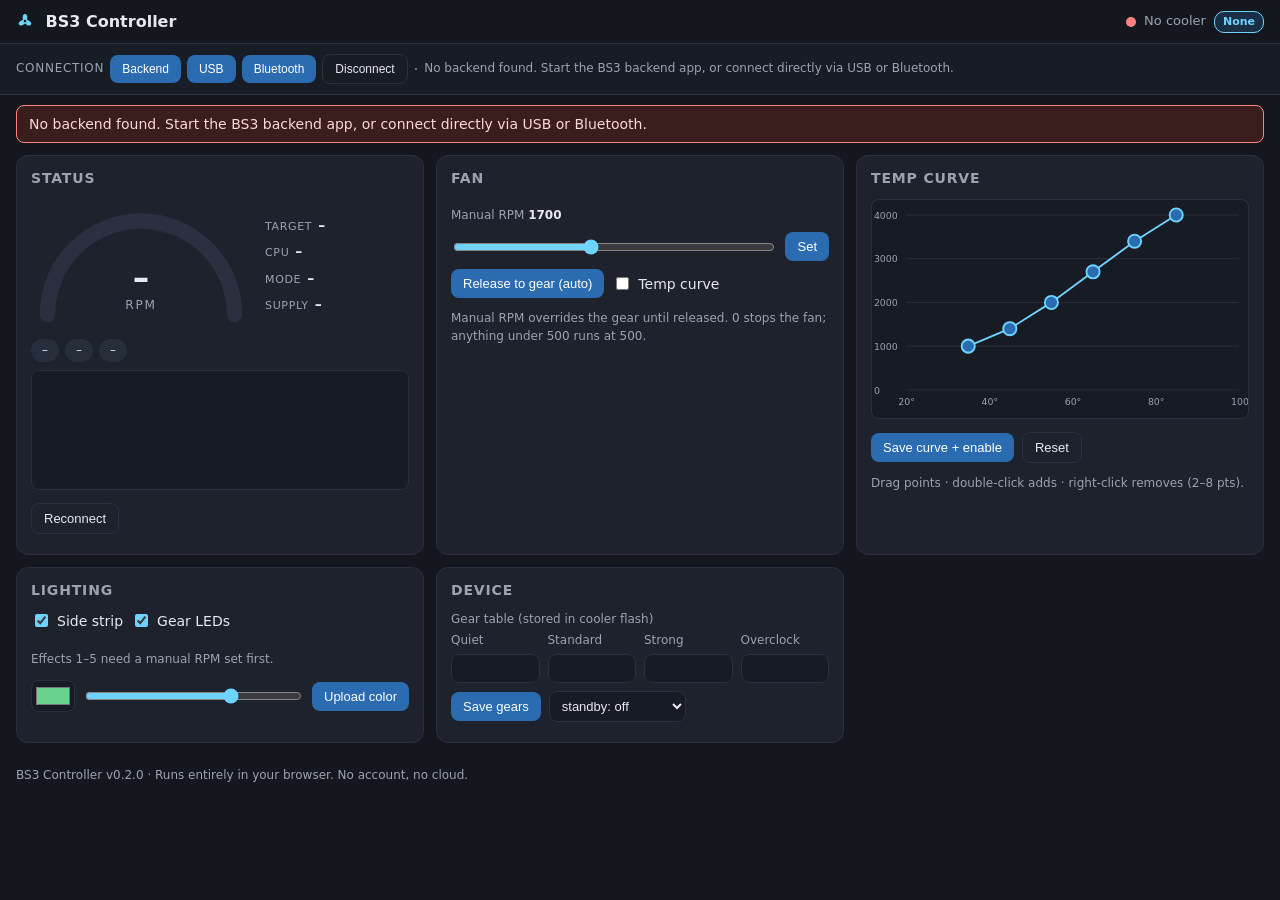
==== launcher/index.html @ 0923d2d2 "make it releasable: 0.2.0 versioning, branding, plain-language UI, installer metadata" ====
<!doctype html>
<html lang="en">
<head>
<meta charset="utf-8">
<meta name="viewport" content="width=device-width, initial-scale=1">
<meta name="description" content="BS3 Controller — local control for Flydigi BS3 / BS3 Pro cooling pads. No account, no cloud.">
<meta name="theme-color" content="#14171d">
<link rel="icon" href="data:image/svg+xml,%3Csvg xmlns='http://www.w3.org/2000/svg' viewBox='0 0 64 64'%3E%3Crect width='64' height='64' rx='14' fill='%2314171d'/%3E%3Cg fill='%236fd3ff'%3E%3Cellipse cx='32' cy='20' rx='8' ry='13'/%3E%3Cellipse cx='32' cy='20' rx='8' ry='13' transform='rotate(120 32 32)'/%3E%3Cellipse cx='32' cy='20' rx='8' ry='13' transform='rotate(240 32 32)'/%3E%3C/g%3E%3Ccircle cx='32' cy='32' r='6.5' fill='%2314171d'/%3E%3Ccircle cx='32' cy='32' r='6.5' fill='none' stroke='%236fd3ff' stroke-width='3'/%3E%3C/svg%3E">
<title>BS3 Controller</title>
<link rel="stylesheet" href="./style.css?v=0.6">
<style>
.transport { display: flex; gap: 6px; align-items: center; flex-wrap: wrap;
  padding: 10px 16px; border-bottom: 1px solid var(--line); background: #171c25; }
.transport button { font-size: 12px; }
.transport .sep { color: var(--mut); }
.connLbl { font-size: 12px; color: var(--mut); text-transform: uppercase; letter-spacing: .06em; }
#transportNote { font-size: 12px; color: var(--mut); }
.badge.info { background: #1a2f45; color: var(--acc); border: 1px solid var(--acc); }
</style>
</head>
<body>
<header class="top">
  <div class="brand"><svg class="fan" id="fanIcon" width="18" height="18" viewBox="0 0 24 24" aria-hidden="true"><g fill="#6fd3ff"><ellipse cx="12" cy="7.6" rx="3.1" ry="4.9"/><ellipse cx="12" cy="7.6" rx="3.1" ry="4.9" transform="rotate(120 12 12)"/><ellipse cx="12" cy="7.6" rx="3.1" ry="4.9" transform="rotate(240 12 12)"/></g><circle cx="12" cy="12" r="2.5" fill="#14171d"/><circle cx="12" cy="12" r="2.5" fill="none" stroke="#6fd3ff" stroke-width="1.3"/></svg> BS3 Controller</div>
  <div class="conn"><span id="dot" class="dot"></span><span id="model">…</span><span id="transportBadge" class="badge info">Starting…</span></div>
</header>
<div class="transport">
  <span class="connLbl">Connection</span>
  <button id="btnBackend" title="Probe the local BS3 backend app (127.0.0.1:8765)">Backend</button>
  <button id="btnUsb" title="Connect directly over USB (Chrome/Edge)">USB</button>
  <button id="btnBle" title="Connect directly over Bluetooth (Chrome/Edge)">Bluetooth</button>
  <button id="btnDisconnect" class="ghost">Disconnect</button>
  <span class="sep">·</span>
  <span id="transportNote">Looking for the BS3 backend…</span>
</div>
<div id="err" class="err" hidden></div>

<main class="grid">
  <section class="card" id="statusCard">
    <h2>Status</h2>
    <div class="gaugeWrap">
      <svg id="gauge" viewBox="0 0 200 120" width="220" height="132">
        <path d="M 15 105 A 85 85 0 0 1 185 105" fill="none" stroke="#2a3040" stroke-width="14" stroke-linecap="round"/>
        <path id="gaugeArc" d="M 15 105 A 85 85 0 0 1 185 105" fill="none" stroke="#6fd3ff" stroke-width="14" stroke-linecap="round" stroke-dasharray="267" stroke-dashoffset="267"/>
        <text id="rpmText" x="100" y="82" text-anchor="middle" class="rpm">–</text>
        <text x="100" y="100" text-anchor="middle" class="sub">RPM</text>
      </svg>
      <div class="statCol">
        <div><label>Target</label><b id="tRpm">–</b></div>
        <div><label>CPU</label><b id="cpu">–</b></div>
        <div><label>Mode</label><b id="mode">–</b></div>
        <div><label>Supply</label><b id="supply">–</b></div>
      </div>
    </div>
    <div class="chips"><span id="chipGear" class="chip">–</span><span id="chipStrip" class="chip">–</span><span id="chipFw" class="chip">–</span></div>
    <canvas id="hist" width="520" height="120"></canvas>
    <div class="row"><button id="btnReconnect" class="ghost">Reconnect</button><span id="trans" class="muted"></span></div>
  </section>

  <section class="card">
    <h2>Fan</h2>
    <div class="gearBtns" id="gearBtns"></div>
    <label class="lbl">Manual RPM <span id="rpmVal">1700</span></label>
    <div class="row"><input id="rpm" type="range" min="0" max="4000" step="50" value="1700"><button id="btnRpm">Set</button></div>
    <div class="row"><button id="btnAuto">Release to gear (auto)</button>
      <label class="toggle"><input type="checkbox" id="curveOn"> <span>Temp curve</span></label></div>
    <p class="muted">Manual RPM overrides the gear until released. 0 stops the fan; anything under 500 runs at 500.</p>
    <p class="muted" id="curveNote" hidden>Curve automation runs in bs3-web — browsers can't read CPU temperature.</p>
  </section>

  <section class="card">
    <h2>Temp curve</h2>
    <svg id="curve" viewBox="0 0 400 220" width="100%" height="220"></svg>
    <div class="row"><button id="btnCurveSave">Save curve + enable</button><button id="btnCurveReset" class="ghost">Reset</button></div>
    <p class="muted">Drag points · double-click adds · right-click removes (2–8 pts).</p>
  </section>

  <section class="card">
    <h2>Lighting</h2>
    <div class="row"><label class="toggle"><input type="checkbox" id="stripOn" checked> <span>Side strip</span></label>
      <label class="toggle"><input type="checkbox" id="gearLedOn" checked> <span>Gear LEDs</span></label></div>
    <div class="fx" id="fxBtns"></div>
    <p class="muted" id="fxHint">Effects 1–5 need a manual RPM set first.</p>
    <p class="muted" id="stripNote" hidden>No side strip on this model (gear LEDs only) — strip controls disabled.</p>
    <div class="row"><input type="color" id="color" value="#68d391"><input id="bright" type="range" min="5" max="100" value="70"><button id="btnUpload">Upload color</button></div>
  </section>

  <section class="card">
    <h2>Device</h2>
    <label class="lbl">Gear table (stored in cooler flash)</label>
    <div class="gearTable" id="gearTable">
      <label>Quiet<input id="g0" type="number" min="500" max="4000" step="50"></label>
      <label>Standard<input id="g1" type="number" min="500" max="4000" step="50"></label>
      <label>Strong<input id="g2" type="number" min="500" max="4000" step="50"></label>
      <label>Overclock<input id="g3" type="number" min="500" max="4000" step="50"></label>
    </div>
    <div class="row"><button id="btnGears">Save gears</button>
      <select id="standby"><option value="off">standby: off</option><option value="instant">standby: instant</option><option value="delayed">standby: delayed</option></select></div>
  </section>
</main>

<footer class="muted">BS3 Controller v0.2.0 · Runs entirely in your browser. No account, no cloud.</footer>
<script src="./protocol.js?v=0.6"></script>
<script src="./rgb.js?v=0.6"></script>
<script src="./hid.js?v=0.6"></script>
<script src="./gatt.js?v=0.6"></script>
<script src="./device.js?v=0.6"></script>
<script src="./app.js?v=0.6"></script>
</body>
</html>
---- launcher/style.css ----
:root {
  --bg: #14171d;
  --card: #1d222c;
  --line: #2a3040;
  --txt: #e6e9ef;
  --mut: #9aa3b2;
  --acc: #6fd3ff;
  --ok: #68d391;
  --warn: #f6c453;
  --err: #fc8181;
}
* { box-sizing: border-box; }
body {
  margin: 0; background: var(--bg); color: var(--txt);
  font: 14px/1.45 system-ui, -apple-system, "Segoe UI", sans-serif;
}
.top {
  display: flex; justify-content: space-between; align-items: center;
  padding: 10px 16px; border-bottom: 1px solid var(--line);
  position: sticky; top: 0; background: var(--bg); z-index: 5;
}
.brand { font-weight: 700; font-size: 16px; }
.brand svg.fan { vertical-align: -3px; margin-right: 6px; }
.fan { display: inline-block; margin-right: 6px; }
.fan.spin { animation: spin 1.2s linear infinite; }
@keyframes spin { to { transform: rotate(360deg); } }
.conn { display: flex; align-items: center; gap: 8px; font-size: 13px; color: var(--mut); }
.dot { width: 10px; height: 10px; border-radius: 50%; background: #555; display: inline-block; }
.dot.ok { background: var(--ok); }
.dot.bad { background: var(--err); }
.badge { font-size: 11px; font-weight: 700; padding: 2px 8px; border-radius: 10px; }
.badge.warn { background: #3a2f14; color: var(--warn); border: 1px solid var(--warn); }
.err {
  margin: 10px 16px 0; padding: 8px 12px; border-radius: 8px;
  background: #3a1d1d; border: 1px solid var(--err); color: #ffd7d7;
}
.grid {
  display: grid; gap: 12px; padding: 12px 16px 24px;
  grid-template-columns: repeat(auto-fit, minmax(320px, 1fr));
}
.card {
  background: var(--card); border: 1px solid var(--line);
  border-radius: 12px; padding: 12px 14px;
}
.card h2 { margin: 0 0 10px; font-size: 14px; text-transform: uppercase;
  letter-spacing: .06em; color: var(--mut); }
.gaugeWrap { display: flex; gap: 14px; align-items: center; }
.rpm { font-size: 30px; font-weight: 800; fill: var(--txt); }
.sub { font-size: 11px; fill: var(--mut); letter-spacing: .15em; }
.statCol { display: grid; gap: 6px; }
.statCol label { color: var(--mut); font-size: 11px; text-transform: uppercase;
  letter-spacing: .06em; margin-right: 6px; }
.chips { display: flex; gap: 6px; flex-wrap: wrap; margin: 8px 0; }
.chip { font-size: 12px; background: #262d3b; border: 1px solid var(--line);
  padding: 2px 10px; border-radius: 12px; }
#hist { width: 100%; height: 120px; background: #161b24;
  border: 1px solid var(--line); border-radius: 8px; }
.row { display: flex; gap: 8px; align-items: center; margin: 8px 0; flex-wrap: wrap; }
.muted { color: var(--mut); font-size: 12px; }
footer.muted { padding: 0 16px 20px; }
button {
  background: #2b6cb0; color: #fff; border: 0; border-radius: 8px;
  padding: 7px 12px; cursor: pointer; font-size: 13px;
}
button:hover { filter: brightness(1.15); }
button.ghost { background: transparent; border: 1px solid var(--line); color: var(--txt); }
button.on { background: #2f855a; }
button.dirty { outline: 2px solid var(--warn); }
button:disabled { opacity: .45; cursor: default; }
.gearBtns { display: flex; gap: 6px; flex-wrap: wrap; margin-bottom: 8px; }
.lbl { display: block; margin: 8px 0 4px; color: var(--mut); font-size: 12px; }
.lbl span { color: var(--txt); font-weight: 700; }
input[type="range"] { flex: 1; min-width: 120px; accent-color: var(--acc); }
input[type="number"], select {
  background: #161b24; color: var(--txt); border: 1px solid var(--line);
  border-radius: 8px; padding: 6px 8px; font-size: 13px;
}
input[type="color"] { width: 44px; height: 32px; border: 1px solid var(--line);
  border-radius: 8px; background: #161b24; padding: 2px; }
input[type="checkbox"] { accent-color: var(--acc); }
.toggle { display: inline-flex; align-items: center; gap: 6px; cursor: pointer; }
.fx { display: flex; gap: 6px; flex-wrap: wrap; margin: 8px 0; }
.fx button { font-size: 12px; padding: 6px 10px; background: #3a4356; }
.fx button.on { background: #2f855a; }
#curve { width: 100%; background: #161b24; border: 1px solid var(--line);
  border-radius: 8px; touch-action: none; }
.gearTable { display: grid; grid-template-columns: repeat(4, 1fr); gap: 8px; }
.gearTable label { display: grid; gap: 4px; font-size: 12px; color: var(--mut); }
.gearTable input { width: 100%; }
@media (max-width: 480px) { .gearTable { grid-template-columns: repeat(2, 1fr); } }
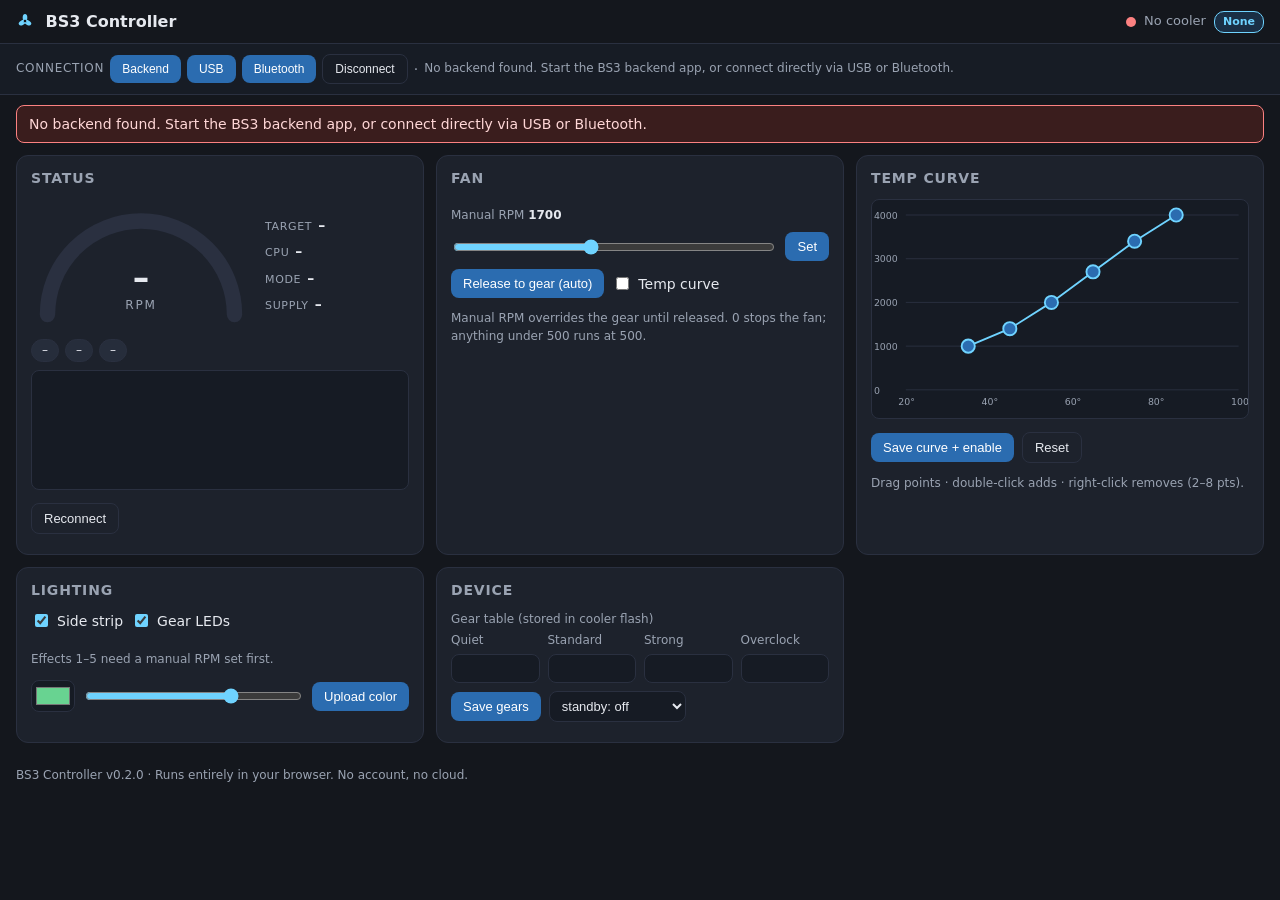
==== commit 0db0e461: "dashboards render on change: stop per-second SVG/canvas/DOM rebuilds" ====
--- a/launcher/index.html
+++ b/launcher/index.html
@@ -104,6 +104,6 @@
 <script src="./hid.js?v=0.6"></script>
 <script src="./gatt.js?v=0.6"></script>
 <script src="./device.js?v=0.6"></script>
-<script src="./app.js?v=0.6"></script>
+<script src="./app.js?v=0.7"></script>
 </body>
 </html>
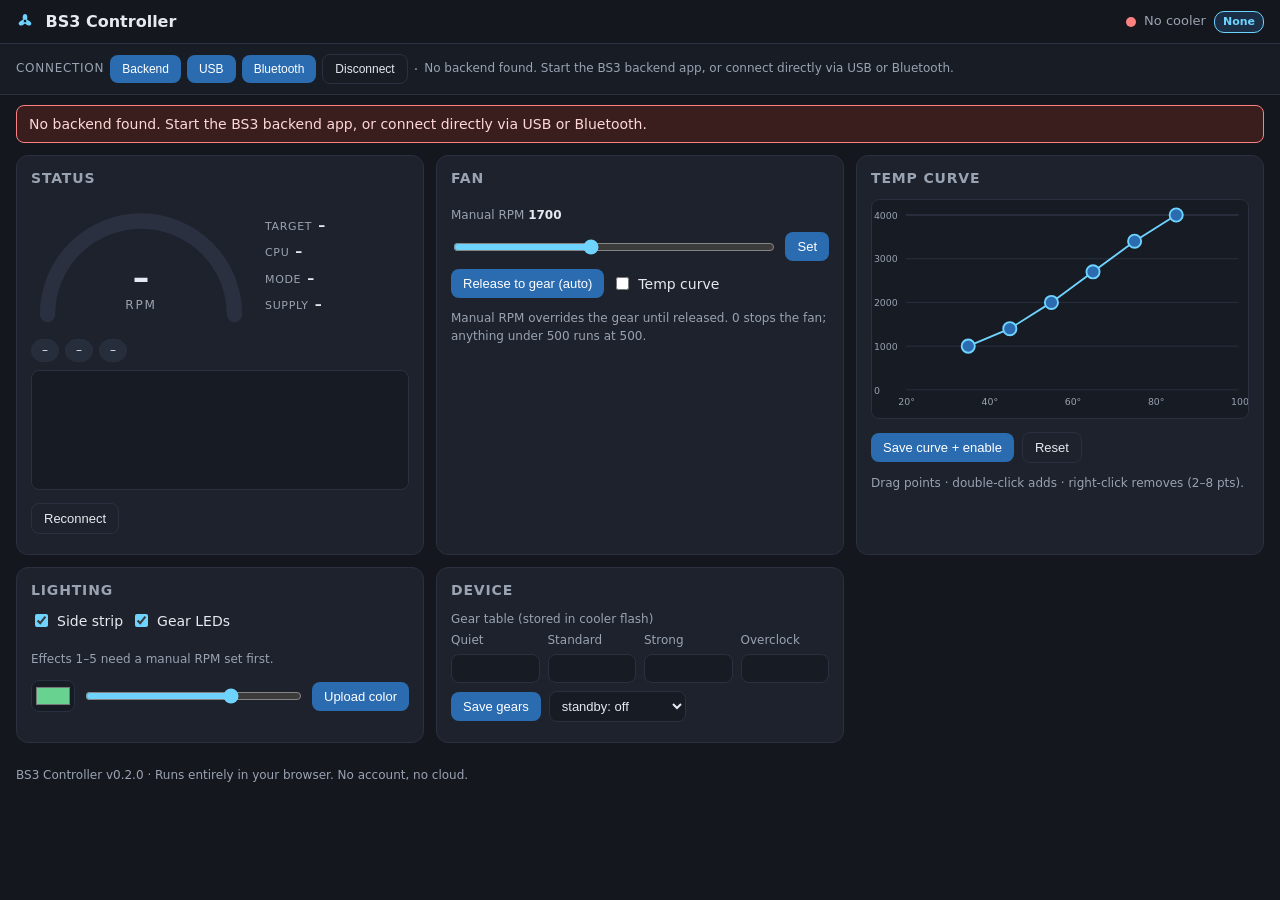
==== commit a9f402b6: "curve editor: per-point value labels, live drag readout, axis tops at unit ceiling" ====
--- a/launcher/index.html
+++ b/launcher/index.html
@@ -7,7 +7,7 @@
 <meta name="theme-color" content="#14171d">
 <link rel="icon" href="data:image/svg+xml,%3Csvg xmlns='http://www.w3.org/2000/svg' viewBox='0 0 64 64'%3E%3Crect width='64' height='64' rx='14' fill='%2314171d'/%3E%3Cg fill='%236fd3ff'%3E%3Cellipse cx='32' cy='20' rx='8' ry='13'/%3E%3Cellipse cx='32' cy='20' rx='8' ry='13' transform='rotate(120 32 32)'/%3E%3Cellipse cx='32' cy='20' rx='8' ry='13' transform='rotate(240 32 32)'/%3E%3C/g%3E%3Ccircle cx='32' cy='32' r='6.5' fill='%2314171d'/%3E%3Ccircle cx='32' cy='32' r='6.5' fill='none' stroke='%236fd3ff' stroke-width='3'/%3E%3C/svg%3E">
 <title>BS3 Controller</title>
-<link rel="stylesheet" href="./style.css?v=0.6">
+<link rel="stylesheet" href="./style.css?v=0.7">
 <style>
 .transport { display: flex; gap: 6px; align-items: center; flex-wrap: wrap;
   padding: 10px 16px; border-bottom: 1px solid var(--line); background: #171c25; }
@@ -104,6 +104,6 @@
 <script src="./hid.js?v=0.6"></script>
 <script src="./gatt.js?v=0.6"></script>
 <script src="./device.js?v=0.6"></script>
-<script src="./app.js?v=0.7"></script>
+<script src="./app.js?v=0.9"></script>
 </body>
 </html>
--- a/launcher/style.css
+++ b/launcher/style.css
@@ -22,8 +22,6 @@
 .brand { font-weight: 700; font-size: 16px; }
 .brand svg.fan { vertical-align: -3px; margin-right: 6px; }
 .fan { display: inline-block; margin-right: 6px; }
-.fan.spin { animation: spin 1.2s linear infinite; }
-@keyframes spin { to { transform: rotate(360deg); } }
 .conn { display: flex; align-items: center; gap: 8px; font-size: 13px; color: var(--mut); }
 .dot { width: 10px; height: 10px; border-radius: 50%; background: #555; display: inline-block; }
 .dot.ok { background: var(--ok); }
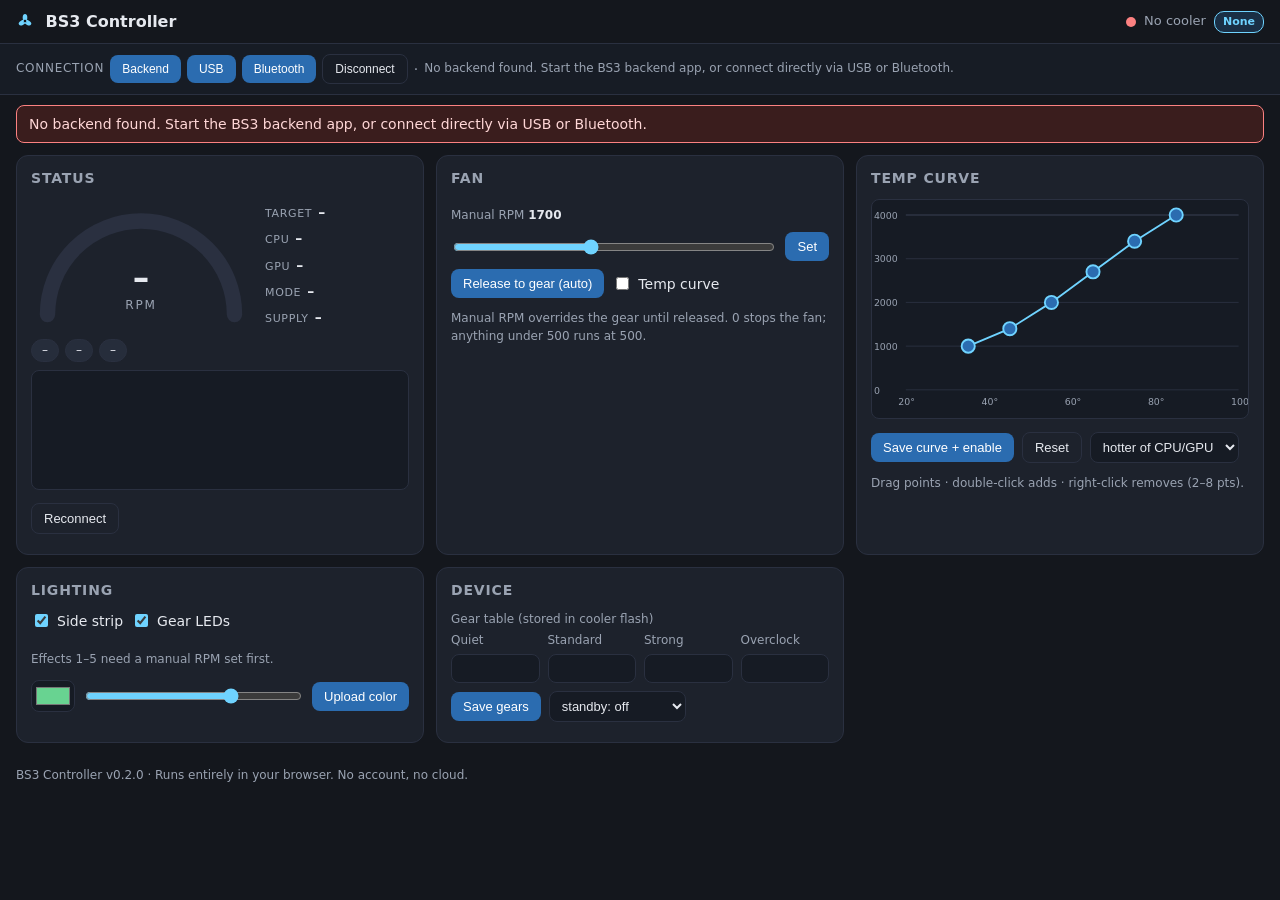
==== commit ecc2516b: "0.3a: GPU-temperature curves (max-of-dies drive, source selector, dual readout)" ====
--- a/launcher/index.html
+++ b/launcher/index.html
@@ -47,6 +47,7 @@
       <div class="statCol">
         <div><label>Target</label><b id="tRpm">–</b></div>
         <div><label>CPU</label><b id="cpu">–</b></div>
+        <div><label>GPU</label><b id="gpu">–</b></div>
         <div><label>Mode</label><b id="mode">–</b></div>
         <div><label>Supply</label><b id="supply">–</b></div>
       </div>
@@ -70,7 +71,8 @@
   <section class="card">
     <h2>Temp curve</h2>
     <svg id="curve" viewBox="0 0 400 220" width="100%" height="220"></svg>
-    <div class="row"><button id="btnCurveSave">Save curve + enable</button><button id="btnCurveReset" class="ghost">Reset</button></div>
+    <div class="row"><button id="btnCurveSave">Save curve + enable</button><button id="btnCurveReset" class="ghost">Reset</button>
+      <select id="tempSrc" title="Which temperature drives the curve"><option value="max">hotter of CPU/GPU</option><option value="cpu">CPU only</option><option value="gpu">GPU only</option></select></div>
     <p class="muted">Drag points · double-click adds · right-click removes (2–8 pts).</p>
   </section>
 
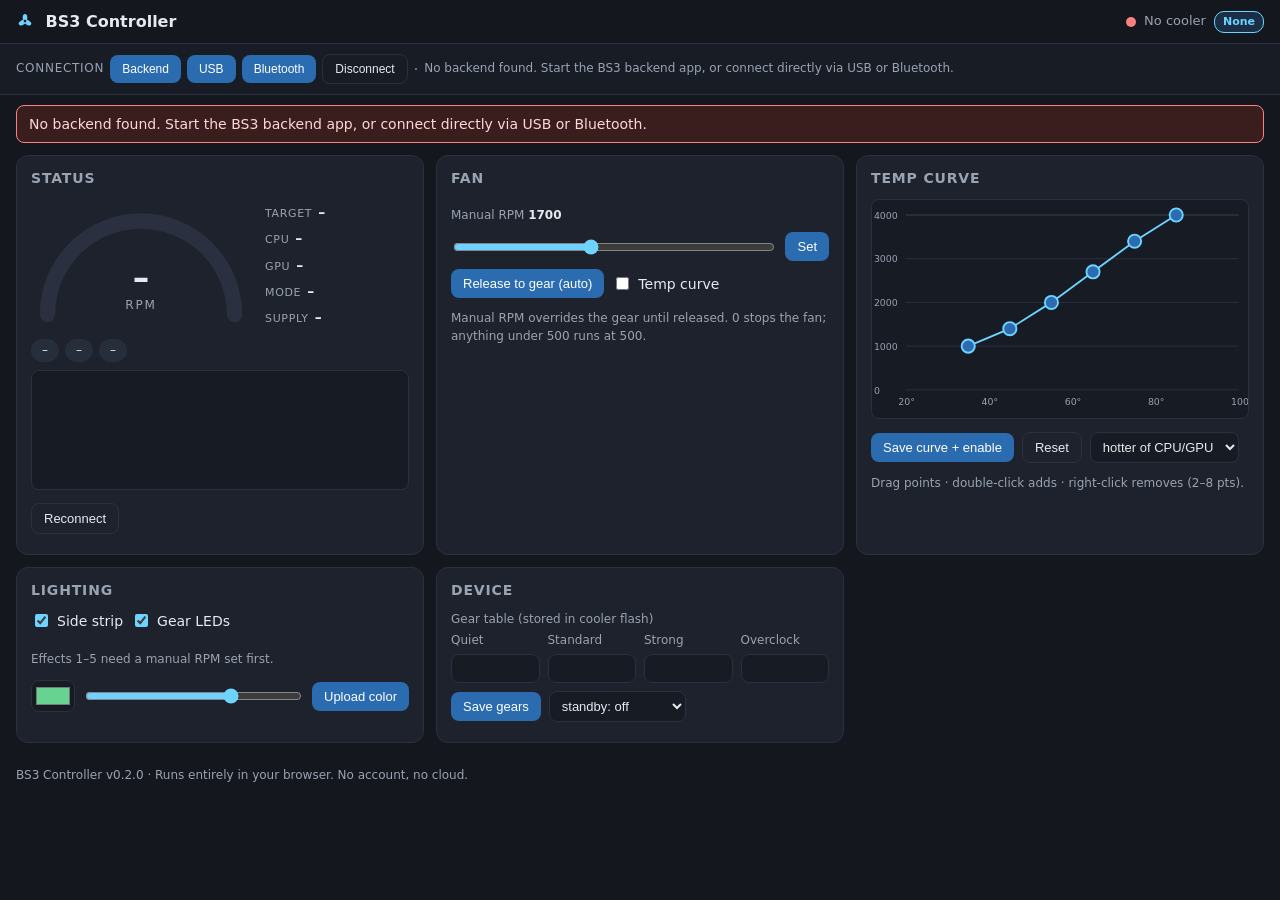
==== commit 6308812f: "0.3c: status transparency (backend version/link, sensor sources, log download, poll timeouts)" ====
--- a/launcher/index.html
+++ b/launcher/index.html
@@ -98,6 +98,17 @@
     <div class="row"><button id="btnGears">Save gears</button>
       <select id="standby"><option value="off">standby: off</option><option value="instant">standby: instant</option><option value="delayed">standby: delayed</option></select></div>
   </section>
+
+  <section class="card" id="sysCard" hidden>
+    <h2>System</h2>
+    <div class="statCol">
+      <div><label>Backend</label><b id="sysBackend">–</b></div>
+      <div><label>Link</label><b id="sysLink">–</b></div>
+      <div><label>CPU sensor</label><b id="sysCpuSrc">–</b></div>
+      <div><label>GPU sensor</label><b id="sysGpuSrc">–</b></div>
+    </div>
+    <div class="row"><button id="btnLogs" class="ghost">Download logs</button></div>
+  </section>
 </main>
 
 <footer class="muted">BS3 Controller v0.2.0 · Runs entirely in your browser. No account, no cloud.</footer>
@@ -105,7 +116,7 @@
 <script src="./rgb.js?v=0.6"></script>
 <script src="./hid.js?v=0.6"></script>
 <script src="./gatt.js?v=0.6"></script>
-<script src="./device.js?v=0.6"></script>
-<script src="./app.js?v=0.9"></script>
+<script src="./device.js?v=0.7"></script>
+<script src="./app.js?v=0.10"></script>
 </body>
 </html>
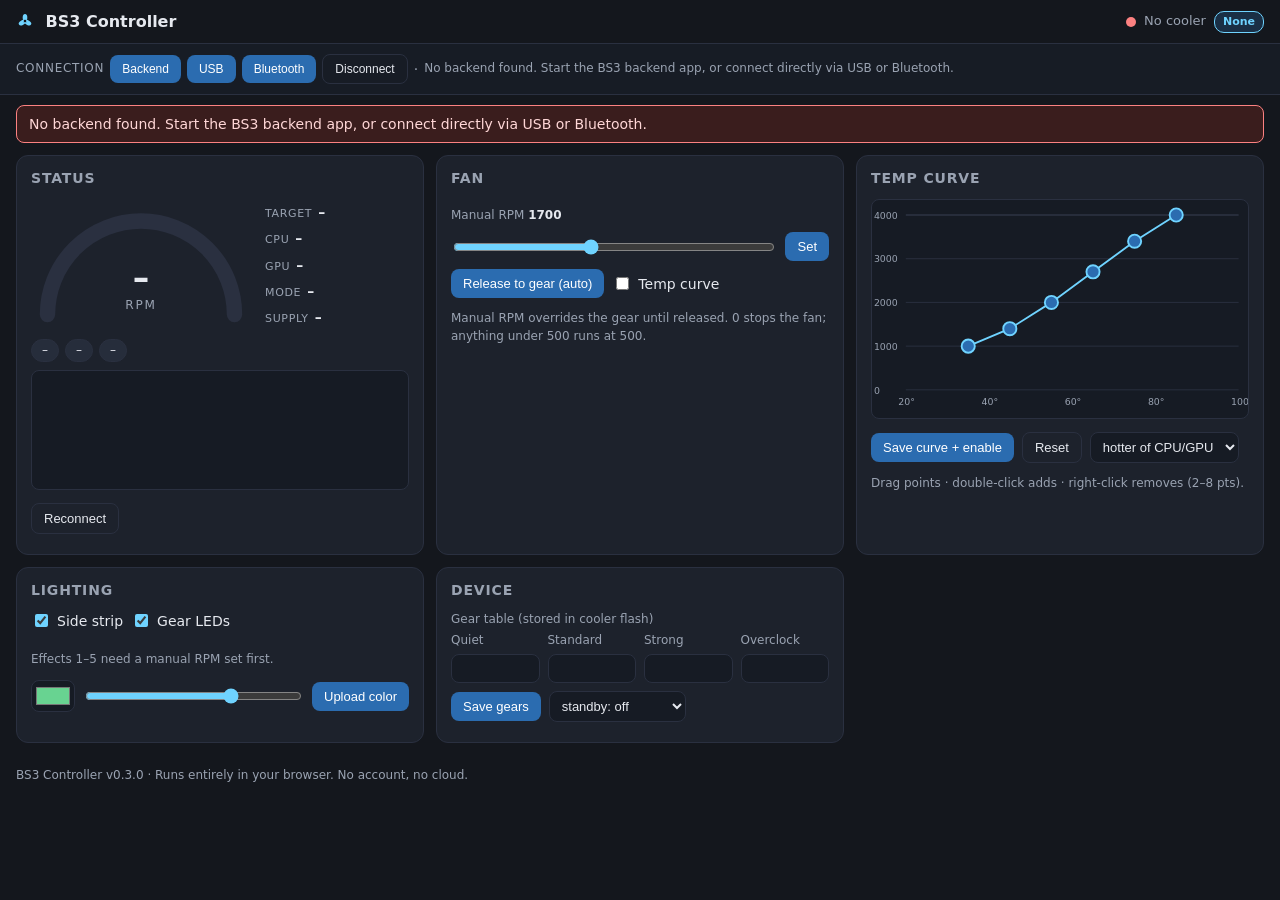
==== commit a519351f: "release 0.3.0: versions, changelog, docs" ====
--- a/launcher/index.html
+++ b/launcher/index.html
@@ -111,7 +111,7 @@
   </section>
 </main>
 
-<footer class="muted">BS3 Controller v0.2.0 · Runs entirely in your browser. No account, no cloud.</footer>
+<footer class="muted">BS3 Controller v0.3.0 · Runs entirely in your browser. No account, no cloud.</footer>
 <script src="./protocol.js?v=0.6"></script>
 <script src="./rgb.js?v=0.6"></script>
 <script src="./hid.js?v=0.6"></script>
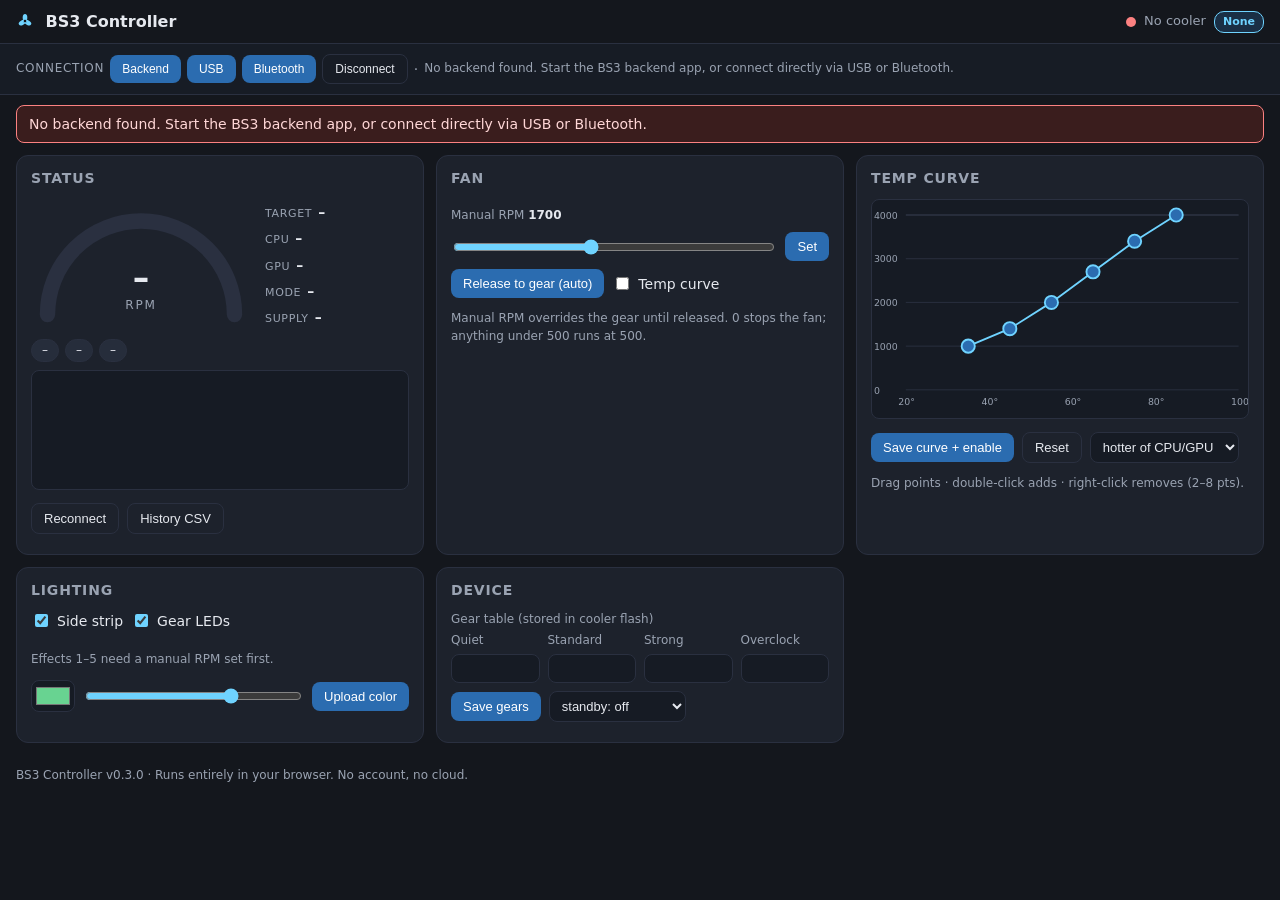
==== commit d1fd54ad: "launcher: mirror sensor picker, cap warning, history CSV; BLE errors name OS pairing" ====
--- a/launcher/index.html
+++ b/launcher/index.html
@@ -54,7 +54,7 @@
     </div>
     <div class="chips"><span id="chipGear" class="chip">–</span><span id="chipStrip" class="chip">–</span><span id="chipFw" class="chip">–</span></div>
     <canvas id="hist" width="520" height="120"></canvas>
-    <div class="row"><button id="btnReconnect" class="ghost">Reconnect</button><span id="trans" class="muted"></span></div>
+    <div class="row"><button id="btnReconnect" class="ghost">Reconnect</button><button id="btnHist" class="ghost" title="History ring as CSV">History CSV</button><span id="trans" class="muted"></span></div>
   </section>
 
   <section class="card">
@@ -73,6 +73,7 @@
     <svg id="curve" viewBox="0 0 400 220" width="100%" height="220"></svg>
     <div class="row"><button id="btnCurveSave">Save curve + enable</button><button id="btnCurveReset" class="ghost">Reset</button>
       <select id="tempSrc" title="Which temperature drives the curve"><option value="max">hotter of CPU/GPU</option><option value="cpu">CPU only</option><option value="gpu">GPU only</option></select></div>
+    <p class="muted" id="curveCapWarn" hidden></p>
     <p class="muted">Drag points · double-click adds · right-click removes (2–8 pts).</p>
   </section>
 
@@ -104,8 +105,10 @@
     <div class="statCol">
       <div><label>Backend</label><b id="sysBackend">–</b></div>
       <div><label>Link</label><b id="sysLink">–</b></div>
-      <div><label>CPU sensor</label><b id="sysCpuSrc">–</b></div>
-      <div><label>GPU sensor</label><b id="sysGpuSrc">–</b></div>
+      <div><label>CPU sensor</label><select id="cpuSensor" title="Which sensor feeds the CPU slot"></select></div>
+      <div><label>→ resolved</label><b id="sysCpuSrc">–</b></div>
+      <div><label>GPU sensor</label><select id="gpuSensor" title="Which sensor feeds the GPU slot"></select></div>
+      <div><label>→ resolved</label><b id="sysGpuSrc">–</b></div>
     </div>
     <div class="row"><button id="btnLogs" class="ghost">Download logs</button></div>
   </section>
@@ -116,7 +119,7 @@
 <script src="./rgb.js?v=0.6"></script>
 <script src="./hid.js?v=0.6"></script>
 <script src="./gatt.js?v=0.6"></script>
-<script src="./device.js?v=0.7"></script>
-<script src="./app.js?v=0.10"></script>
+<script src="./device.js?v=0.8"></script>
+<script src="./app.js?v=0.11"></script>
 </body>
 </html>
